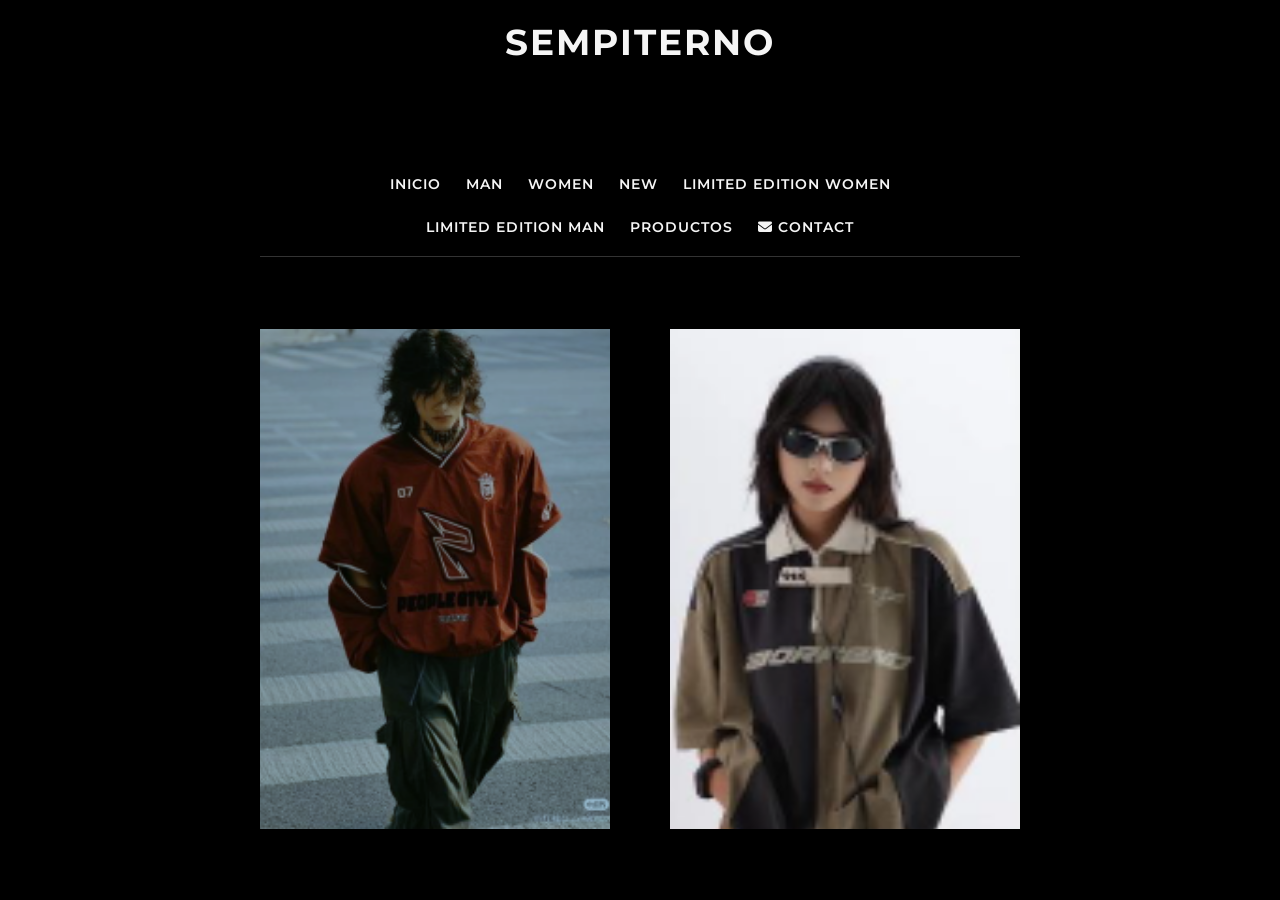
==== index.html @ 06df8224 "Add files via upload" ====
<html lang="es">
<head>
     <link rel="preconnect" href="https://fonts.gstatic.com" crossorigin>
    <link href="https://fonts.googleapis.com/css2?family=Montserrat:wght@400;600;700&display=swap" rel="stylesheet">

    
    <link rel="stylesheet"
    href="https://cdnjs.cloudflare.com/ajax/libs/font-awesome/6.5.2/css/all.min.css">

    <link rel="stylesheet" href="css/style.css">
    

    <meta charset="UTF-8">
    <meta name="viewport" content="width=device-width, initial-scale=1.0">

    <title>SEMPITERNO | Inicio</title>

</head>
<body>
    <div class="layout">
<header>
<h1 class="sempiterno1">SEMPITERNO</h1>
</header>
<ul>
    <li class="inicio"><a href="index.html">INICIO</a></li>
    <li class="menuman"><a href="man.html">MAN</a></li>
    <li class="menuwomen"><a href="women.html">WOMEN</a></li>
    <li class="menunew"><a href="new.html">NEW</a></li>
    <li class="menulimitedwomen"><a href="limitededitionwomen.html">LIMITED EDITION WOMEN</a></li>
    <li class="menulimitedman"><a href="limitededitionman.html">LIMITED EDITION MAN</a></li>
    <li class="menuproductos"><a href="productos.html">PRODUCTOS</a></li>
    <li class="menucontact"><a href="contact.html"><i class="fa-solid fa-envelope"></i> CONTACT</a></li>
</ul>
   

 <img class="manmenu" src="img/Imagenes/man/m1.PNG">
 <img class="womenmenu" src="img/Imagenes/women/w2.PNG">
 </div>
  </body>
---- css/style.css ----
header {
    background-color: black;
    color: whitesmoke;
    padding: 20px;
}

    ul {
    list-style: none;
    margin: 0;
    padding: 20px 30px;

    display: flex;
    justify-content: center;
    align-items: center;
    flex-wrap: wrap;

    gap: 25px;

    background-color: black;
    border-bottom: 1px solid #333;
}

ul li {
    margin: 0;
    padding: 0;
}

ul li a {
    color: whitesmoke;
    text-decoration: none;

    font-family: 'Montserrat', sans-serif;
    font-size: 14px;
    font-weight: 600;

    letter-spacing: 1px;

    transition: 0.3s;
}

ul li a:hover {
    color: #aaaaaa;
}

 .sempiterno1 {
    margin: 0;
    text-align: center;

    color: whitesmoke;

    font-family: 'Montserrat', sans-serif;
    font-size: 36px;
    font-weight: 700;

    letter-spacing: 2px;
}

        .manmenu,
        .womenmenu {
            position: static;
            width: 100%;
            max-width: 350px;
            height: 500px;
            object-fit: cover;
            display: block;
            margin: 0 auto;
}

        

       

.layout {
    display: grid;
    grid-template-columns: repeat(2, minmax(250px, 350px));
    justify-content: center;
    align-items: start;
    gap: 60px;

    width: 100%;
    min-height: 100vh;
    padding: 0 30px 60px;
    box-sizing: border-box;

    background-color: black;
}
 .layout header,
.layout ul {
    grid-column: 1 / -1;
    width: 100%;
    box-sizing: border-box;
}


body {
    margin: 0;
    background-color: black;
}

.titulo-marca {
    text-align: center;
    margin-top: 50px;
    margin-bottom: 10px;

    color: whitesmoke;

    font-family: 'Montserrat', sans-serif;
    font-size: 20px;
    font-weight: 600;
    letter-spacing: 2px;
}

.titulo-pagina {
    text-align: center;
    margin-top: 0;
    margin-bottom: 50px;

    color: whitesmoke;

    font-family: 'Montserrat', sans-serif;
    font-size: 42px;
    font-weight: 700;
    letter-spacing: 3px;
}




.galeria-women {
    display: grid;
    grid-template-columns: repeat(2, 280px);

    justify-content: center;
    gap: 40px;

    padding: 0 30px 60px;
}

.galeria-women img {
    width: 280px;
    height: 400px;

    object-fit: cover;

    border-radius: 4px;

    transition: transform 0.3s ease;
}

.galeria-women img:hover {
    transform: scale(1.03);
}
.galeria-new {
    display: grid;
    grid-template-columns: repeat(3, 280px);

    justify-content: center;
    gap: 30px;

    padding: 0 30px 60px;
}

.galeria-new img {
    width: 280px;
    height: 400px;

    object-fit: cover;

    border-radius: 4px;

    transition: transform 0.3s ease;
}

.galeria-new img:hover {
    transform: scale(1.03);
}

.galeria-limited {
    display: flex;
    justify-content: center;
    align-items: center;

    padding: 0 30px 60px;
}

.galeria-limited img {
    width: 350px;
    height: 500px;

    object-fit: cover;

    border-radius: 4px;

    transition: transform 0.3s ease;
}

.galeria-limited img:hover {
    transform: scale(1.03);
}

.contacto {
    display: flex;
    justify-content: center;
    align-items: stretch;
    flex-wrap: wrap;

    gap: 30px;

    padding: 0 30px 60px;
}

.contacto-item {
    width: 250px;

    padding: 40px 30px;

    text-align: center;

    border: 1px solid #444;

    color: whitesmoke;
    background-color: black;

    font-family: 'Montserrat', sans-serif;

    transition: 0.3s ease;
}

.contacto-item i {
    font-size: 28px;
    margin-bottom: 15px;
}

.contacto-item h3 {
    margin: 10px 0;

    font-size: 18px;
    font-weight: 600;
}

.contacto-item p {
    margin: 0;

    font-size: 15px;
    color: #aaaaaa;
}

.contacto-item:hover {
    transform: translateY(-5px);
    border-color: whitesmoke;
}
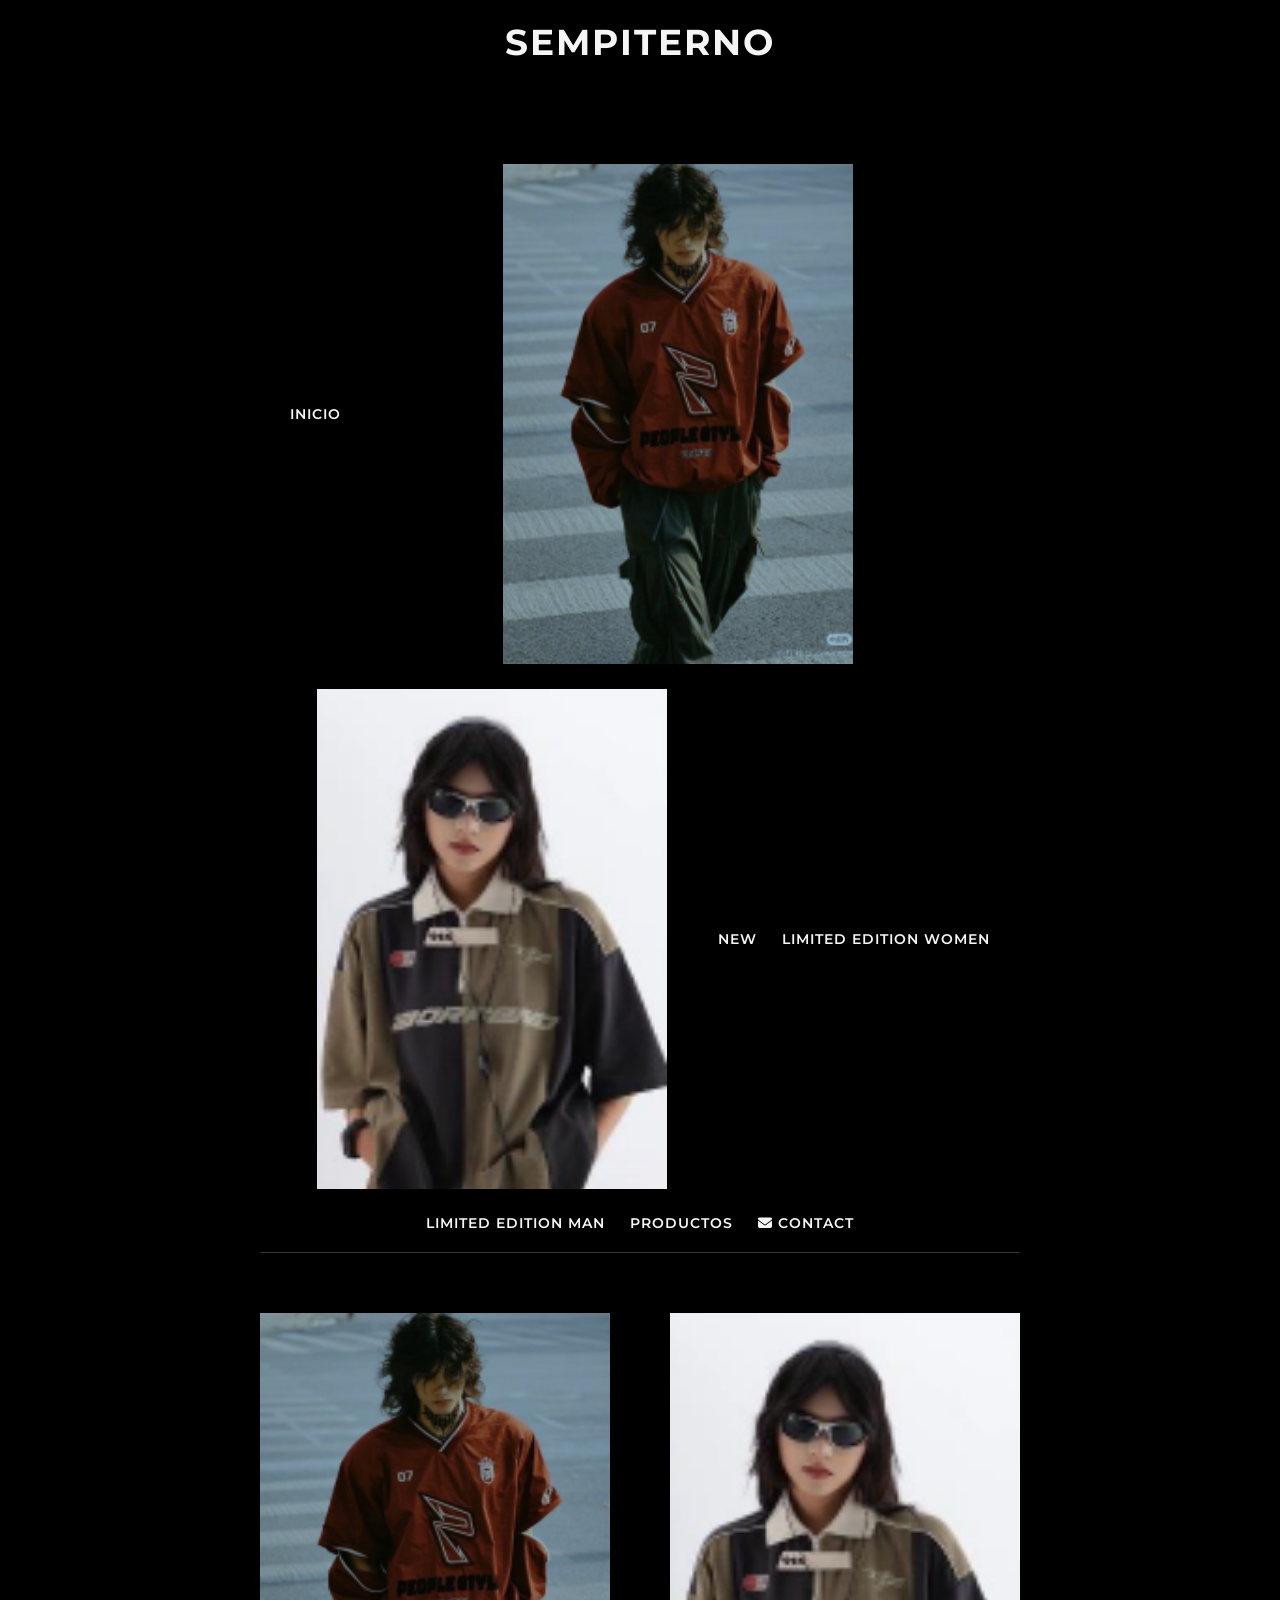
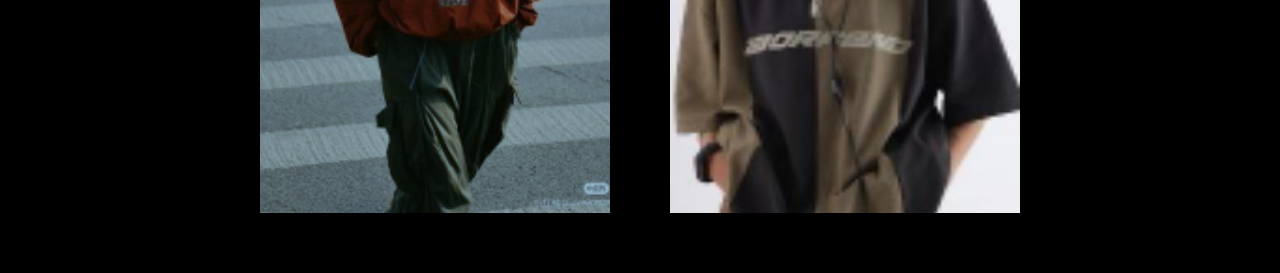
==== commit 7d99ed20: "Add files via upload" ====
--- a/index.html
+++ b/index.html
@@ -24,8 +24,8 @@
 </header>
 <ul>
     <li class="inicio"><a href="index.html">INICIO</a></li>
-    <li class="menuman"><a href="man.html">MAN</a></li>
-    <li class="menuwomen"><a href="women.html">WOMEN</a></li>
+    <img class="manmenu" src="img/Imagenes/man/m1.PNG" alt="Colección masculina Sempiterno">
+    <img class="womenmenu" src="img/Imagenes/women/w2.PNG" alt="Colección femenina Sempiterno">
     <li class="menunew"><a href="new.html">NEW</a></li>
     <li class="menulimitedwomen"><a href="limitededitionwomen.html">LIMITED EDITION WOMEN</a></li>
     <li class="menulimitedman"><a href="limitededitionman.html">LIMITED EDITION MAN</a></li>
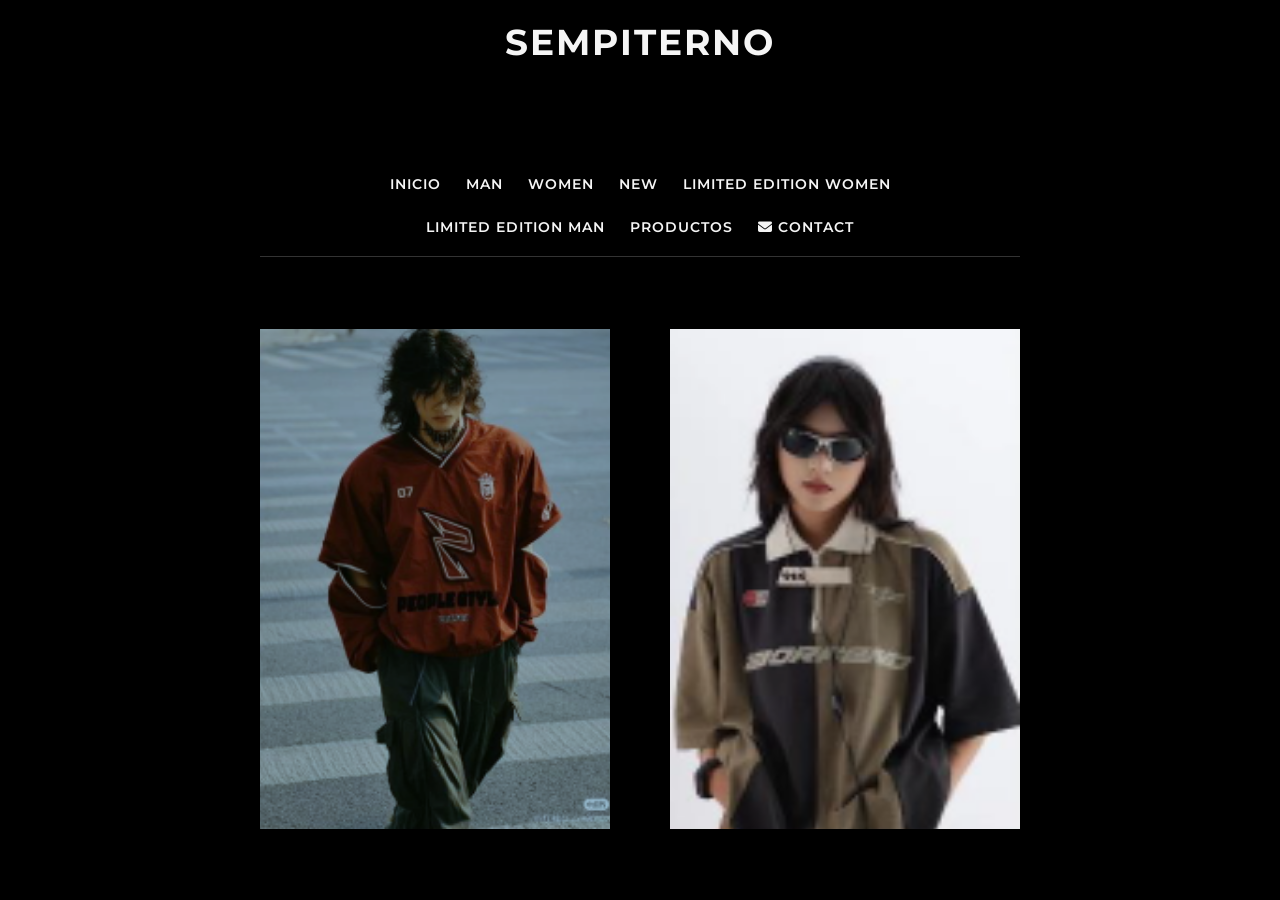
==== commit 11ef5e31: "Add files via upload" ====
--- a/index.html
+++ b/index.html
@@ -24,8 +24,8 @@
 </header>
 <ul>
     <li class="inicio"><a href="index.html">INICIO</a></li>
-    <img class="manmenu" src="img/Imagenes/man/m1.PNG" alt="Colección masculina Sempiterno">
-    <img class="womenmenu" src="img/Imagenes/women/w2.PNG" alt="Colección femenina Sempiterno">
+    <li class="menuman"><a href="man.html">MAN</a></li>
+    <li class="menuwomen"><a href="women.html">WOMEN</a></li>
     <li class="menunew"><a href="new.html">NEW</a></li>
     <li class="menulimitedwomen"><a href="limitededitionwomen.html">LIMITED EDITION WOMEN</a></li>
     <li class="menulimitedman"><a href="limitededitionman.html">LIMITED EDITION MAN</a></li>
--- a/css/style.css
+++ b/css/style.css
@@ -248,4 +248,120 @@
 .contacto-item:hover {
     transform: translateY(-5px);
     border-color: whitesmoke;
+}
+
+.formulario-contacto {
+    width: 90%;
+    max-width: 500px;
+    margin: 20px auto 60px;
+    padding: 30px;
+
+    display: flex;
+    flex-direction: column;
+    gap: 15px;
+
+    box-sizing: border-box;
+
+    border: 1px solid #444;
+    background-color: black;
+    color: whitesmoke;
+
+    font-family: 'Montserrat', sans-serif;
+}
+
+.formulario-contacto h2 {
+    text-align: center;
+    margin: 0 0 20px;
+
+    font-size: 24px;
+    letter-spacing: 2px;
+}
+
+.formulario-contacto label {
+    font-size: 14px;
+    font-weight: 600;
+}
+
+.formulario-contacto input,
+.formulario-contacto textarea {
+    width: 100%;
+    padding: 12px;
+
+    box-sizing: border-box;
+
+    border: 1px solid #444;
+    background-color: black;
+    color: whitesmoke;
+
+    font-family: 'Montserrat', sans-serif;
+}
+
+.formulario-contacto textarea {
+    resize: vertical;
+}
+
+.formulario-contacto button {
+    padding: 12px;
+
+    border: 1px solid whitesmoke;
+    background-color: black;
+    color: whitesmoke;
+
+    font-family: 'Montserrat', sans-serif;
+    font-weight: 600;
+
+    cursor: pointer;
+    transition: 0.3s ease;
+}
+
+.formulario-contacto button:hover {
+    background-color: whitesmoke;
+    color: black;
+}
+
+@media (max-width: 768px) {
+
+    ul {
+        flex-direction: column;
+        gap: 15px;
+        padding: 20px;
+    }
+
+    .layout {
+        grid-template-columns: 1fr;
+        gap: 30px;
+        padding: 0 20px 40px;
+    }
+
+    .galeria-women,
+    .galeria-new {
+        grid-template-columns: 1fr;
+        justify-items: center;
+    }
+
+    .galeria-limited {
+        flex-direction: column;
+    }
+
+    .galeria-women img,
+    .galeria-new img,
+    .galeria-limited img {
+        width: 90%;
+        max-width: 350px;
+        height: auto;
+    }
+
+    .titulo-pagina {
+        font-size: 32px;
+    }
+
+    .contacto {
+        flex-direction: column;
+        align-items: center;
+    }
+
+    .formulario-contacto {
+        width: 90%;
+        padding: 20px;
+    }
 }
